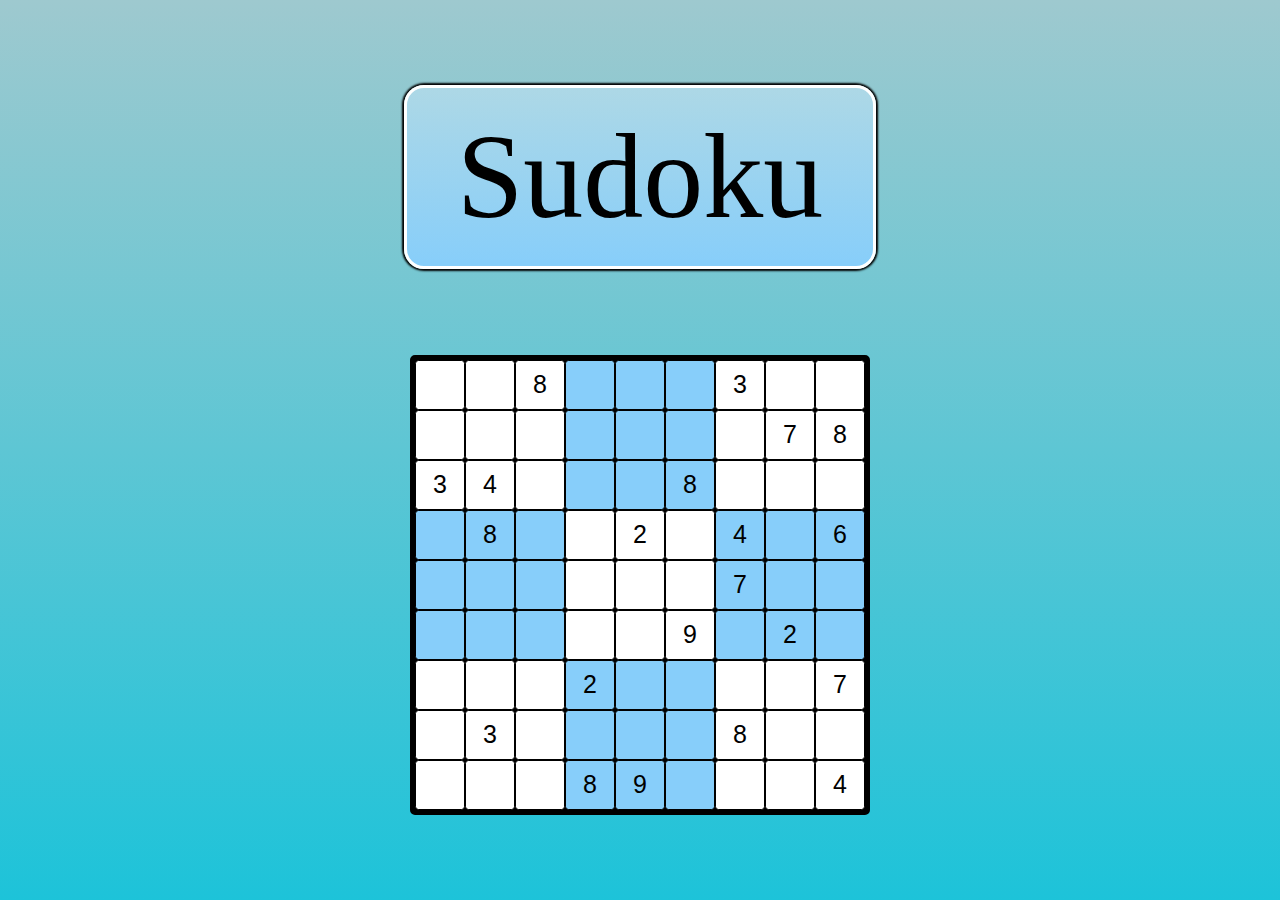
==== index.html @ 7c94426f "Add files via upload" ====
<!DOCTYPE html>
<html lang="pt-br">
<head>
    <meta charset="UTF-8">
    <meta http-equiv="X-UA-Compatible" content="IE=edge">
    <meta name="viewport" content="width=device-width, initial-scale=1.0">
    <title>Sudoku</title>
    <link rel="stylesheet" href="style.css">
    <script src="script.js" defer></script>
</head>
<body>
    <header>
        Sudoku
    </header>
    <main class="sudoku">

    </main>
    <footer>
        Em desenvolvimento...
    </footer>
</body>
</html>
---- style.css ----
*{
    margin: 0;
    border: 0;
    padding: 0;
}

body{ 
    height: 100vh;
    width: 100vw;
    display: flex;
    flex-direction: column;
    align-items: center;
    justify-content: space-evenly;
    background: linear-gradient(#9ec9cf, #1dc3d9)
}

main{
    background-color: black;
    height: 450px;
    width: 450px;
    display: flex;
    align-items: center;
    justify-content: center;
    flex-wrap: wrap;
    border-color: black;
    border-width: 5px;
    border-style: solid;
    border-radius: 5px;
}

button{
    font-family: Arial, Helvetica, sans-serif;
    font-size: 25px;
    height: 50px;
    width: 50px;
    border-color: black;
    border-style: solid;
    border-width: 0.5px;
    border-radius: 3.5px;
}

.par{
    background-color: white;
}

.impar{
    background-color: lightskyblue;
}

.clicked{
    background-color: gray;
}

.decendent{
    background-color: silver;
}

header{
    font-size: 120px;
    font-family: 'Times New Roman', Times, serif;
    background: linear-gradient(lightblue, lightskyblue);
    padding: 20px 50px;
    border-radius: 20px;
    box-shadow: 0 0 2px 2px black;
    border-color: white;
    border-style: solid;
    border-width: 3px;
    cursor: default;
    
}

footer{
    font-size: 20px;
    font-family: 'Times New Roman', Times, serif;
    background: linear-gradient(lightblue, lightskyblue);
    padding: 20px 50px;
    border-radius: 20px;
    box-shadow: 0 0 2px 2px black;
    border-color: white;
    border-style: solid;
    border-width: 3px;
    cursor: default;
    display: none;
}
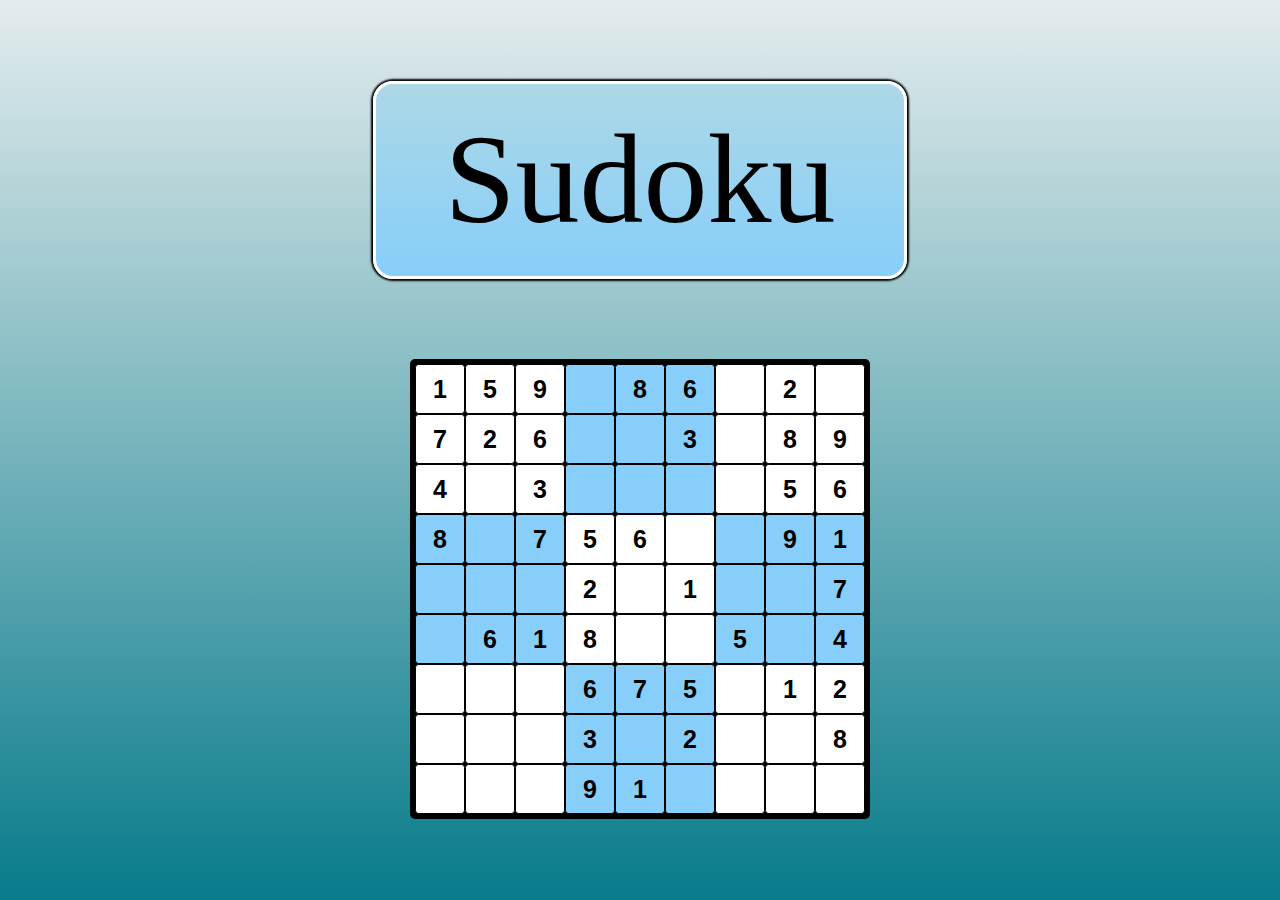
==== commit cf912109: "para teste" ====
--- a/index.html
+++ b/index.html
@@ -1,22 +1,23 @@
 <!DOCTYPE html>
 <html lang="pt-br">
+
 <head>
     <meta charset="UTF-8">
     <meta http-equiv="X-UA-Compatible" content="IE=edge">
     <meta name="viewport" content="width=device-width, initial-scale=1.0">
     <title>Sudoku</title>
+    <link rel="shortcut icon" href="https://cdn-icons-png.flaticon.com/512/6258/6258392.png" type="url">
     <link rel="stylesheet" href="style.css">
     <script src="script.js" defer></script>
 </head>
+
 <body>
     <header>
-        Sudoku
+        <p>Sudoku</p>
     </header>
     <main class="sudoku">
 
     </main>
-    <footer>
-        Em desenvolvimento...
-    </footer>
 </body>
+
 </html>--- a/style.css
+++ b/style.css
@@ -1,20 +1,39 @@
-*{
+* {
     margin: 0;
     border: 0;
     padding: 0;
 }
 
-body{ 
+body {
     height: 100vh;
     width: 100vw;
     display: flex;
     flex-direction: column;
     align-items: center;
     justify-content: space-evenly;
-    background: linear-gradient(#9ec9cf, #1dc3d9)
+    background: linear-gradient(#e3eced, #087b8b)
 }
 
-main{
+header {
+    display: flex;
+    height: 18%;
+    width: 35%;
+    font-size: 8rem;
+    font-family: 'Times New Roman', Times, serif;
+    background: linear-gradient(lightblue, lightskyblue);
+    padding: 15px 40px;
+    border-radius: 20px;
+    box-shadow: 0 0 2px 2px black;
+    border-color: white;
+    border-style: solid;
+    border-width: 3px;
+    cursor: default;
+    text-align: center;
+    align-items: center;
+    justify-content: center;
+}
+
+main {
     background-color: black;
     height: 450px;
     width: 450px;
@@ -28,7 +47,7 @@
     border-radius: 5px;
 }
 
-button{
+.number {
     font-family: Arial, Helvetica, sans-serif;
     font-size: 25px;
     height: 50px;
@@ -37,48 +56,35 @@
     border-style: solid;
     border-width: 0.5px;
     border-radius: 3.5px;
+    color: rgb(3, 3, 63);
 }
 
-.par{
+.par {
     background-color: white;
 }
 
-.impar{
+.impar {
     background-color: lightskyblue;
 }
 
-.clicked{
+.clicked {
     background-color: gray;
 }
 
-.decendent{
+.decendent {
     background-color: silver;
 }
 
-header{
-    font-size: 120px;
-    font-family: 'Times New Roman', Times, serif;
-    background: linear-gradient(lightblue, lightskyblue);
-    padding: 20px 50px;
-    border-radius: 20px;
-    box-shadow: 0 0 2px 2px black;
-    border-color: white;
-    border-style: solid;
-    border-width: 3px;
-    cursor: default;
-    
+.blocked {
+    font-weight: 600;
+    color: black;
 }
 
-footer{
-    font-size: 20px;
-    font-family: 'Times New Roman', Times, serif;
-    background: linear-gradient(lightblue, lightskyblue);
-    padding: 20px 50px;
-    border-radius: 20px;
-    box-shadow: 0 0 2px 2px black;
-    border-color: white;
-    border-style: solid;
-    border-width: 3px;
-    cursor: default;
-    display: none;
+.error {
+    background-color: red;
+}
+
+.sameNumber {
+    color: rgb(9, 78, 9);
+    font-size: 35px;
 }